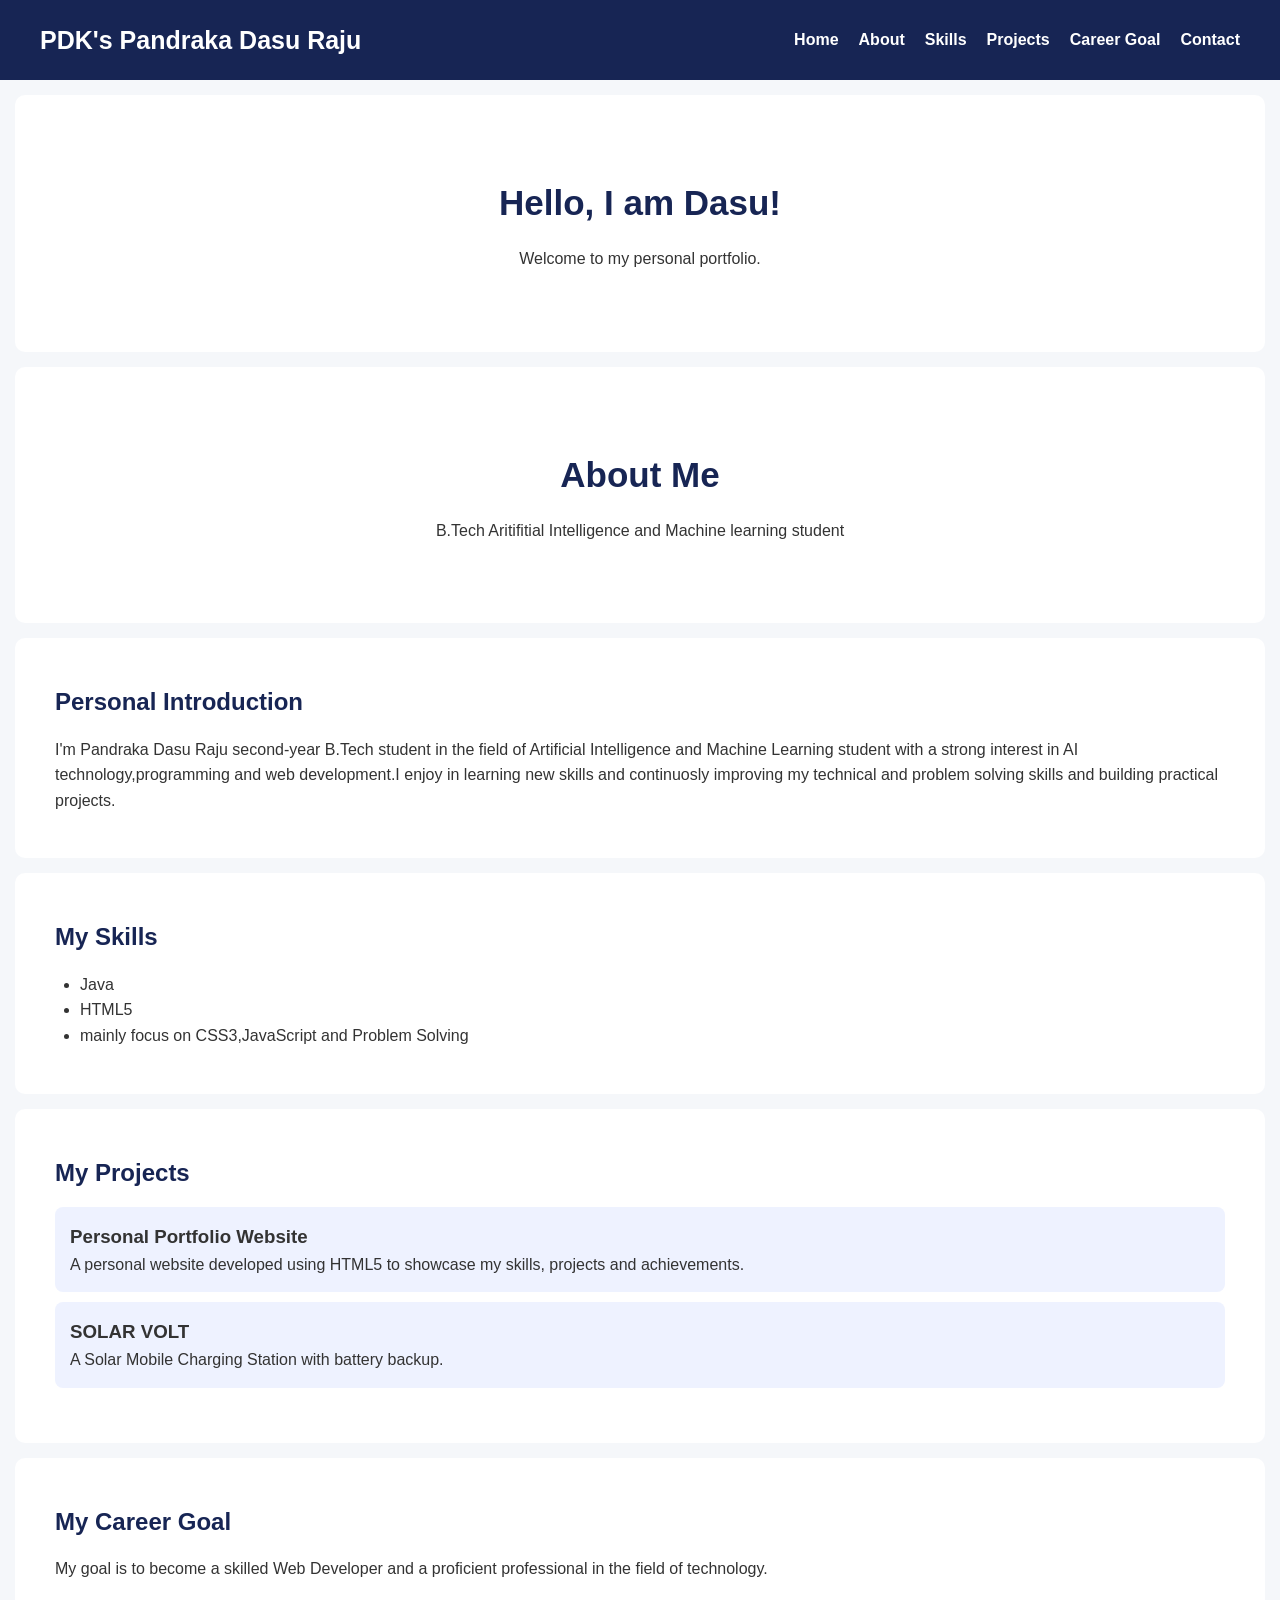
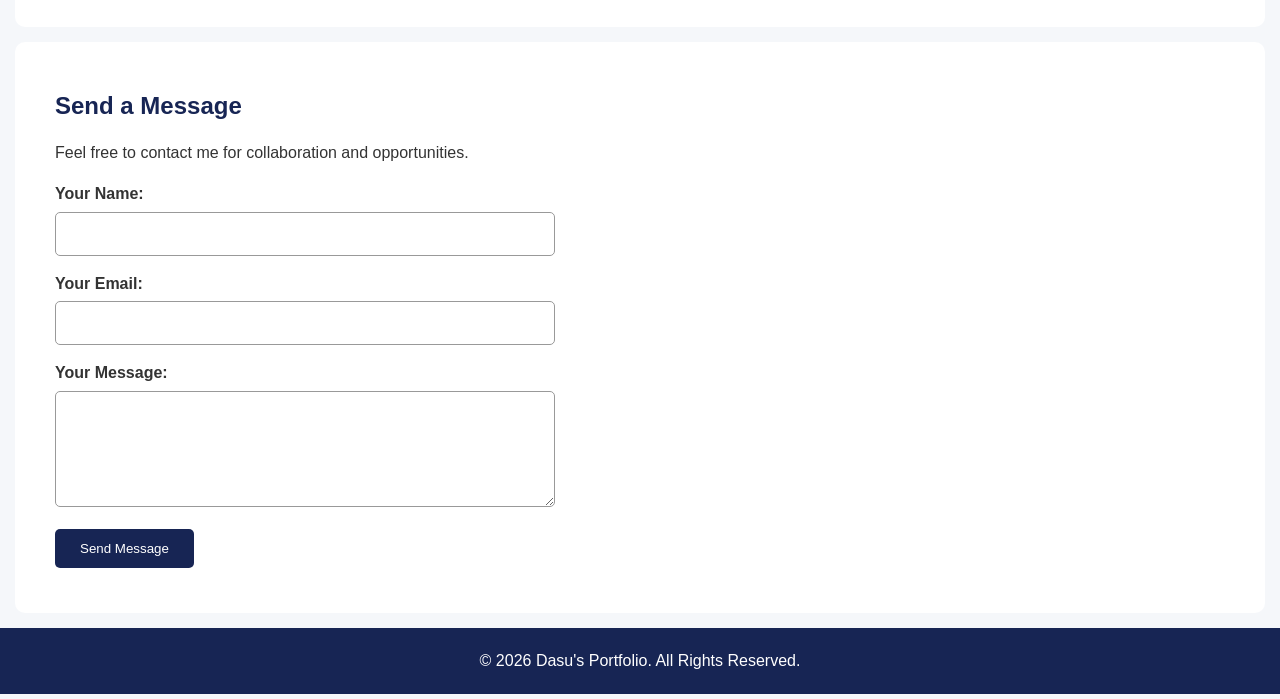
==== index.html @ a0c80d49 "Add files via upload My personal portfolio website developed using HTML5 and CSS3. It includes seman" ====
<!DOCTYPE html>
<html lang="en">

<head>

    <!-- SEO and Basic Information -->
    <meta charset="UTF-8">

    <meta name="viewport"
          content="width=device-width, initial-scale=1.0">

    <meta name="description"
          content="Dasu's personal portfolio website showcasing web development skills, projects and career goals.">

    <meta name="author" content="Dasu">

    <meta name="keywords"
          content="Dasu, Portfolio, Web Developer, HTML, CSS, JavaScript">

    <meta name="robots" content="index, follow">

    <title>Dasu | Personal Portfolio</title>

    <!-- Basic CSS Styling -->
    <style>

        /* General Styling */
        * {
            margin: 0;
            padding: 0;
            box-sizing: border-box;
        }

        html {
            scroll-behavior: smooth;
        }

        body {
            font-family: Arial, sans-serif;
            line-height: 1.6;
            background-color: #f5f7fa;
            color: #333;
        }

        /* Header */
        header {
            background-color: #172554;
            color: white;
            padding: 20px 40px;

            display: flex;
            justify-content: space-between;
            align-items: center;
        }

        header h1 {
            font-size: 25px;
        }

        /* Navigation */
        nav {
            display: flex;
            gap: 20px;
        }

        nav a {
            color: white;
            text-decoration: none;
            font-weight: bold;
        }

        nav a:hover {
            color: #38bdf8;
        }

        /* Main Sections */
        section {
            padding: 45px 40px;
            margin: 15px;
            background-color: white;
            border-radius: 10px;
        }

        h2 {
            color: #172554;
            margin-bottom: 15px;
        }

        /* Home Section */
        #home {
            text-align: center;
            padding: 80px 20px;
        }

        #home h2 {
            font-size: 35px;
        }

        /* Skills */
        ul {
            padding-left: 25px;
        }

        /* Projects */
        article {
            padding: 15px;
            margin: 10px 0;
            background-color: #eef2ff;
            border-radius: 8px;
        }

        /* Contact Form */
        form {
            max-width: 500px;
        }

        label {
            display: block;
            margin-top: 15px;
            font-weight: bold;
        }

        input, textarea {
            width: 100%;
            padding: 12px;
            margin-top: 5px;
            border: 1px solid #999;
            border-radius: 5px;
            font-size: 16px;
        }

        button {
            background-color: #172554;
            color: white;
            padding: 12px 25px;
            border: none;
            border-radius: 5px;
            margin-top: 15px;
            cursor: pointer;
        }

        button:hover {
            background-color: #2563eb;
        }

        /* Keyboard Accessibility */
        a:focus-visible,
        input:focus-visible,
        textarea:focus-visible,
        button:focus-visible {
            outline: 3px solid #f59e0b;
            outline-offset: 3px;
        }

        /* Footer */
        footer {
            background-color: #172554;
            color: white;
            text-align: center;
            padding: 20px;
        }

    </style>

</head>

<body>

    <!-- Header -->
    <header>

        <h1>PDK's Pandraka Dasu Raju</h1>

        <!-- Navigation -->
        <nav aria-label="Main navigation">

            <a href="#home">Home</a>
            <a href="#about">About</a>
            <a href="#skills">Skills</a>
            <a href="#projects">Projects</a>
            <a href="#career">Career Goal</a>
            <a href="#contact">Contact</a>

        </nav>

    </header>


    <!-- Main Content -->
    <main>

        <!-- Home Section -->
        <section id="home">

            <h2>Hello, I am Dasu!</h2>
 
            <p>
                Welcome to my personal portfolio.
            </p>

        </section>


        <!-- About Section -->
        <section id="home">

            <h2>About Me</h2>

            <p>
                 B.Tech Aritifitial Intelligence and Machine learning student
            </p>

        </section>

        <section id="about">

            <h2>Personal Introduction</h2>

                <p>
                    I'm Pandraka Dasu Raju second-year B.Tech student
                    in the field of Artificial Intelligence
                    and Machine Learning student with a strong interest in AI technology,programming and web development.I enjoy in  
                    learning new skills and continuosly improving my technical and problem solving skills and building practical
                    projects.
                </p>
                     
        </section>
        
        <!-- Skills Section -->
        <section id="skills">

            <h2>My Skills</h2>

            <ul>

                <li>Java </li>

                <li>HTML5</li>

                <li>mainly focus on CSS3,JavaScript and Problem Solving</li>

            </ul>

        </section>


        <!-- Projects Section -->
        <section id="projects">

            <h2>My Projects</h2>

            <article>

                <h3>Personal Portfolio Website</h3>

                <p>
                    A personal website developed using
                    HTML5 to showcase my skills,
                    projects and achievements.
                </p>

            </article>

            <article>

                <h3>SOLAR VOLT</h3>

                <p>
                    A Solar Mobile Charging Station
                    with battery backup.
                </p>

            </article>

        </section>


        <!-- Career Goal Section -->
        <section id="career">

            <h2>My Career Goal</h2>

            <p>
                My goal is to become a skilled Web
                Developer and a proficient professional
                in the field of technology.
            </p>

        </section>


        <!-- Contact Section -->
        <section id="contact">

            <h2>Send a Message</h2>

            <p>
                Feel free to contact me for
                collaboration and opportunities.
            </p>

            <form action="#" method="post">

                <label for="name">
                    Your Name:
                </label>

                <input
                    type="text"
                    id="name"
                    name="name"
                    autocomplete="name"
                    required
                >


                <label for="email">
                    Your Email:
                </label>

                <input
                    type="email"
                    id="email"
                    name="email"
                    autocomplete="email"
                    required
                >


                <label for="message">
                    Your Message:
                </label>

                <textarea
                    id="message"
                    name="message"
                    rows="5"
                    required
                ></textarea>


                <button type="submit">
                    Send Message
                </button>

            </form>

        </section>

    </main>


    <!-- Footer -->
    <footer>

        <p>
            &copy; 2026 Dasu's Portfolio.
            All Rights Reserved.
        </p>

    </footer>

</body>

</html>
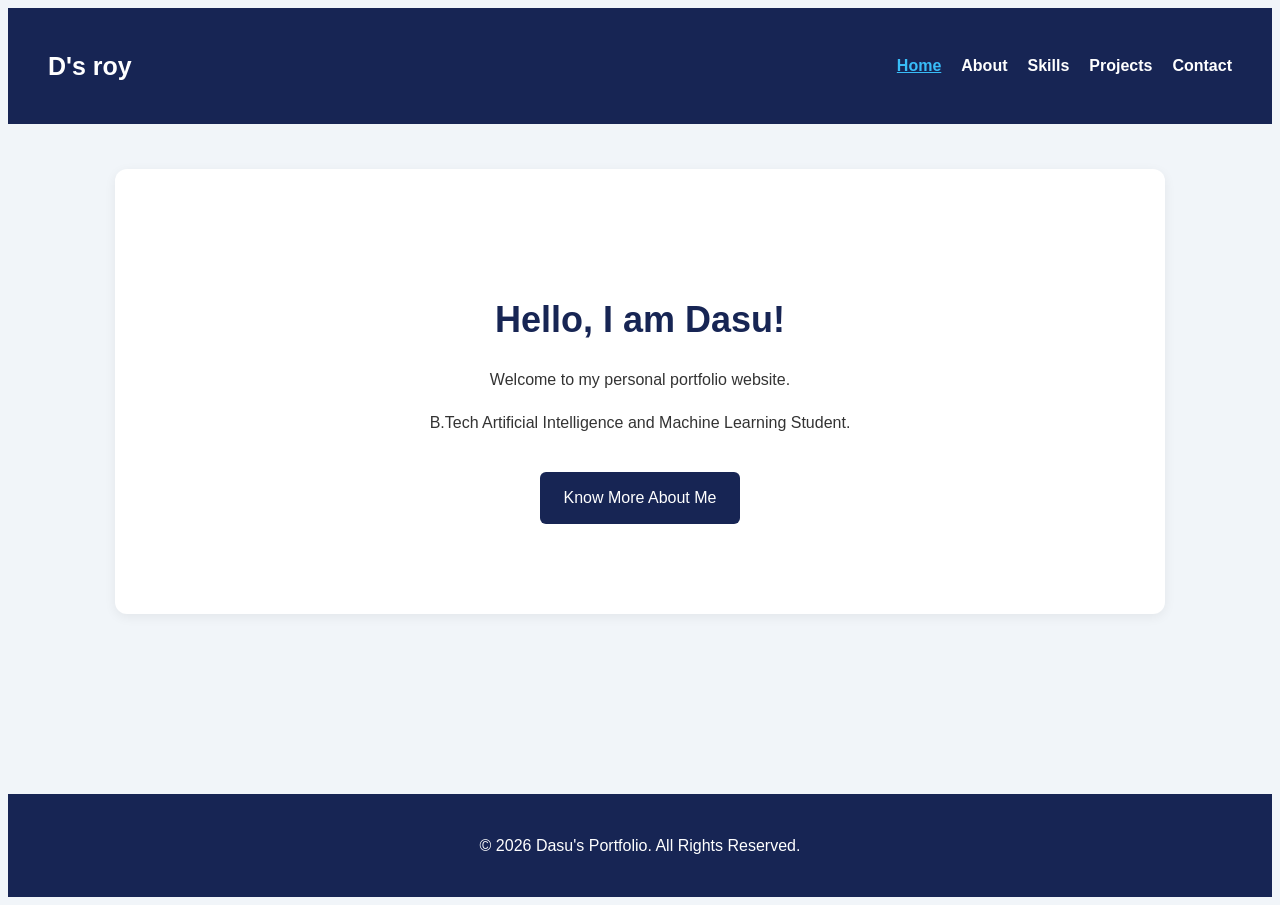
==== commit 9de1fd6b: "Add files via upload" ====
--- a/index.html
+++ b/index.html
@@ -1,365 +1,35 @@
-<!DOCTYPE html>
+<link rel="stylesheet" href="style.css"> 
+ <!DOCTYPE html>
 <html lang="en">
-
 <head>
-
-    <!-- SEO and Basic Information -->
     <meta charset="UTF-8">
-
-    <meta name="viewport"
-          content="width=device-width, initial-scale=1.0">
-
-    <meta name="description"
-          content="Dasu's personal portfolio website showcasing web development skills, projects and career goals.">
-
+    <meta name="viewport" content="width=device-width, initial-scale=1.0">
+    <meta name="description" content="Welcome to Dasu's personal portfolio website.">
     <meta name="author" content="Dasu">
-
-    <meta name="keywords"
-          content="Dasu, Portfolio, Web Developer, HTML, CSS, JavaScript">
-
-    <meta name="robots" content="index, follow">
-
-    <title>Dasu | Personal Portfolio</title>
-
-    <!-- Basic CSS Styling -->
-    <style>
-
-        /* General Styling */
-        * {
-            margin: 0;
-            padding: 0;
-            box-sizing: border-box;
-        }
-
-        html {
-            scroll-behavior: smooth;
-        }
-
-        body {
-            font-family: Arial, sans-serif;
-            line-height: 1.6;
-            background-color: #f5f7fa;
-            color: #333;
-        }
-
-        /* Header */
-        header {
-            background-color: #172554;
-            color: white;
-            padding: 20px 40px;
-
-            display: flex;
-            justify-content: space-between;
-            align-items: center;
-        }
-
-        header h1 {
-            font-size: 25px;
-        }
-
-        /* Navigation */
-        nav {
-            display: flex;
-            gap: 20px;
-        }
-
-        nav a {
-            color: white;
-            text-decoration: none;
-            font-weight: bold;
-        }
-
-        nav a:hover {
-            color: #38bdf8;
-        }
-
-        /* Main Sections */
-        section {
-            padding: 45px 40px;
-            margin: 15px;
-            background-color: white;
-            border-radius: 10px;
-        }
-
-        h2 {
-            color: #172554;
-            margin-bottom: 15px;
-        }
-
-        /* Home Section */
-        #home {
-            text-align: center;
-            padding: 80px 20px;
-        }
-
-        #home h2 {
-            font-size: 35px;
-        }
-
-        /* Skills */
-        ul {
-            padding-left: 25px;
-        }
-
-        /* Projects */
-        article {
-            padding: 15px;
-            margin: 10px 0;
-            background-color: #eef2ff;
-            border-radius: 8px;
-        }
-
-        /* Contact Form */
-        form {
-            max-width: 500px;
-        }
-
-        label {
-            display: block;
-            margin-top: 15px;
-            font-weight: bold;
-        }
-
-        input, textarea {
-            width: 100%;
-            padding: 12px;
-            margin-top: 5px;
-            border: 1px solid #999;
-            border-radius: 5px;
-            font-size: 16px;
-        }
-
-        button {
-            background-color: #172554;
-            color: white;
-            padding: 12px 25px;
-            border: none;
-            border-radius: 5px;
-            margin-top: 15px;
-            cursor: pointer;
-        }
-
-        button:hover {
-            background-color: #2563eb;
-        }
-
-        /* Keyboard Accessibility */
-        a:focus-visible,
-        input:focus-visible,
-        textarea:focus-visible,
-        button:focus-visible {
-            outline: 3px solid #f59e0b;
-            outline-offset: 3px;
-        }
-
-        /* Footer */
-        footer {
-            background-color: #172554;
-            color: white;
-            text-align: center;
-            padding: 20px;
-        }
-
-    </style>
-
+    <title>Home | Dasu Portfolio</title>
+    <link rel="stylesheet" href="style.css">
 </head>
-
 <body>
-
-    <!-- Header -->
-    <header>
-
-        <h1>PDK's Pandraka Dasu Raju</h1>
-
-        <!-- Navigation -->
-        <nav aria-label="Main navigation">
-
-            <a href="#home">Home</a>
-            <a href="#about">About</a>
-            <a href="#skills">Skills</a>
-            <a href="#projects">Projects</a>
-            <a href="#career">Career Goal</a>
-            <a href="#contact">Contact</a>
-
-        </nav>
-
-    </header>
-
-
-    <!-- Main Content -->
-    <main>
-
-        <!-- Home Section -->
-        <section id="home">
-
-            <h2>Hello, I am Dasu!</h2>
- 
-            <p>
-                Welcome to my personal portfolio.
-            </p>
-
-        </section>
-
-
-        <!-- About Section -->
-        <section id="home">
-
-            <h2>About Me</h2>
-
-            <p>
-                 B.Tech Aritifitial Intelligence and Machine learning student
-            </p>
-
-        </section>
-
-        <section id="about">
-
-            <h2>Personal Introduction</h2>
-
-                <p>
-                    I'm Pandraka Dasu Raju second-year B.Tech student
-                    in the field of Artificial Intelligence
-                    and Machine Learning student with a strong interest in AI technology,programming and web development.I enjoy in  
-                    learning new skills and continuosly improving my technical and problem solving skills and building practical
-                    projects.
-                </p>
-                     
-        </section>
-        
-        <!-- Skills Section -->
-        <section id="skills">
-
-            <h2>My Skills</h2>
-
-            <ul>
-
-                <li>Java </li>
-
-                <li>HTML5</li>
-
-                <li>mainly focus on CSS3,JavaScript and Problem Solving</li>
-
-            </ul>
-
-        </section>
-
-
-        <!-- Projects Section -->
-        <section id="projects">
-
-            <h2>My Projects</h2>
-
-            <article>
-
-                <h3>Personal Portfolio Website</h3>
-
-                <p>
-                    A personal website developed using
-                    HTML5 to showcase my skills,
-                    projects and achievements.
-                </p>
-
-            </article>
-
-            <article>
-
-                <h3>SOLAR VOLT</h3>
-
-                <p>
-                    A Solar Mobile Charging Station
-                    with battery backup.
-                </p>
-
-            </article>
-
-        </section>
-
-
-        <!-- Career Goal Section -->
-        <section id="career">
-
-            <h2>My Career Goal</h2>
-
-            <p>
-                My goal is to become a skilled Web
-                Developer and a proficient professional
-                in the field of technology.
-            </p>
-
-        </section>
-
-
-        <!-- Contact Section -->
-        <section id="contact">
-
-            <h2>Send a Message</h2>
-
-            <p>
-                Feel free to contact me for
-                collaboration and opportunities.
-            </p>
-
-            <form action="#" method="post">
-
-                <label for="name">
-                    Your Name:
-                </label>
-
-                <input
-                    type="text"
-                    id="name"
-                    name="name"
-                    autocomplete="name"
-                    required
-                >
-
-
-                <label for="email">
-                    Your Email:
-                </label>
-
-                <input
-                    type="email"
-                    id="email"
-                    name="email"
-                    autocomplete="email"
-                    required
-                >
-
-
-                <label for="message">
-                    Your Message:
-                </label>
-
-                <textarea
-                    id="message"
-                    name="message"
-                    rows="5"
-                    required
-                ></textarea>
-
-
-                <button type="submit">
-                    Send Message
-                </button>
-
-            </form>
-
-        </section>
-
-    </main>
-
-
-    <!-- Footer -->
-    <footer>
-
-        <p>
-            &copy; 2026 Dasu's Portfolio.
-            All Rights Reserved.
-        </p>
-
-    </footer>
-
+<header>
+    <h1>D's roy </h1>
+    <nav aria-label="Main navigation">
+        <a href="index.html" aria-current="page">Home</a>
+        <a href="about.html">About</a>
+        <a href="skills.html">Skills</a>
+        <a href="projects.html">Projects</a>
+        <a href="contact.html">Contact</a>
+    </nav>
+</header>
+<main>
+    <section class="hero">
+        <h2>Hello, I am Dasu!</h2>
+        <p>Welcome to my personal portfolio website.</p>
+        <p>B.Tech Artificial Intelligence and Machine Learning Student.</p>
+        <a class="button" href="about.html">Know More About Me</a>
+    </section>
+</main>
+<footer>
+    <p>&copy; 2026 Dasu's Portfolio. All Rights Reserved.</p>
+</footer>
 </body>
-
 </html>
--- a/style.css
+++ b/style.css
@@ -0,0 +1,168 @@
+<link rel="stylesheet" href="style.css">
+* {
+    margin: 0;
+    padding: 0;
+    box-sizing: border-box;
+}
+
+body {
+    font-family: Arial, sans-serif;
+    background: #f1f5f9;
+    color: #333;
+    line-height: 1.7;
+}
+
+header {
+    background: #172554;
+    color: white;
+    padding: 20px 40px;
+    display: flex;
+    justify-content: space-between;
+    align-items: center;
+    flex-wrap: wrap;
+    gap: 15px;
+}
+
+header h1 {
+    font-size: 25px;
+}
+
+nav {
+    display: flex;
+    gap: 20px;
+    flex-wrap: wrap;
+}
+
+nav a {
+    color: white;
+    text-decoration: none;
+    font-weight: bold;
+}
+
+nav a:hover,
+nav a[aria-current="page"] {
+    color: #38bdf8;
+    text-decoration: underline;
+}
+
+main {
+    min-height: 70vh;
+    padding: 20px 0;
+}
+
+section {
+    background: white;
+    margin: 25px auto;
+    padding: 35px;
+    width: 90%;
+    max-width: 1000px;
+    border-radius: 12px;
+    box-shadow: 0 3px 12px #00000010;
+}
+
+h2 {
+    color: #172554;
+    margin-bottom: 15px;
+}
+
+h3 {
+    color: #1e40af;
+    margin-bottom: 8px;
+}
+
+ul {
+    padding-left: 25px;
+}
+
+.hero {
+    text-align: center;
+    padding: 90px 25px;
+}
+
+.hero h2 {
+    font-size: 36px;
+}
+
+.button,
+button {
+    display: inline-block;
+    background: #172554;
+    color: white;
+    padding: 12px 24px;
+    border: none;
+    border-radius: 6px;
+    text-decoration: none;
+    margin-top: 20px;
+    cursor: pointer;
+    font-size: 16px;
+}
+
+.button:hover,
+button:hover {
+    background: #2563eb;
+}
+
+article {
+    background: #eef2ff;
+    padding: 20px;
+    margin: 15px 0;
+    border-radius: 8px;
+}
+
+form {
+    max-width: 550px;
+    margin-top: 20px;
+}
+
+label {
+    display: block;
+    margin-top: 15px;
+    font-weight: bold;
+}
+
+input,
+textarea {
+    width: 100%;
+    padding: 12px;
+    margin-top: 5px;
+    border: 1px solid #999;
+    border-radius: 6px;
+    font-size: 16px;
+    font-family: inherit;
+}
+
+a:focus-visible,
+input:focus-visible,
+textarea:focus-visible,
+button:focus-visible {
+    outline: 3px solid #f59e0b;
+    outline-offset: 3px;
+}
+
+footer {
+    background: #172554;
+    color: white;
+    text-align: center;
+    padding: 22px;
+}
+
+@media (max-width: 600px) {
+    header {
+        flex-direction: column;
+        text-align: center;
+    }
+
+    nav {
+        justify-content: center;
+        gap: 12px;
+    }
+
+    section {
+        width: 94%;
+        padding: 22px;
+    }
+
+    .hero h2 {
+        font-size: 28px;
+    }
+}
--- a/style.css
+++ b/style.css
@@ -0,0 +1,168 @@
+<link rel="stylesheet" href="style.css">
+* {
+    margin: 0;
+    padding: 0;
+    box-sizing: border-box;
+}
+
+body {
+    font-family: Arial, sans-serif;
+    background: #f1f5f9;
+    color: #333;
+    line-height: 1.7;
+}
+
+header {
+    background: #172554;
+    color: white;
+    padding: 20px 40px;
+    display: flex;
+    justify-content: space-between;
+    align-items: center;
+    flex-wrap: wrap;
+    gap: 15px;
+}
+
+header h1 {
+    font-size: 25px;
+}
+
+nav {
+    display: flex;
+    gap: 20px;
+    flex-wrap: wrap;
+}
+
+nav a {
+    color: white;
+    text-decoration: none;
+    font-weight: bold;
+}
+
+nav a:hover,
+nav a[aria-current="page"] {
+    color: #38bdf8;
+    text-decoration: underline;
+}
+
+main {
+    min-height: 70vh;
+    padding: 20px 0;
+}
+
+section {
+    background: white;
+    margin: 25px auto;
+    padding: 35px;
+    width: 90%;
+    max-width: 1000px;
+    border-radius: 12px;
+    box-shadow: 0 3px 12px #00000010;
+}
+
+h2 {
+    color: #172554;
+    margin-bottom: 15px;
+}
+
+h3 {
+    color: #1e40af;
+    margin-bottom: 8px;
+}
+
+ul {
+    padding-left: 25px;
+}
+
+.hero {
+    text-align: center;
+    padding: 90px 25px;
+}
+
+.hero h2 {
+    font-size: 36px;
+}
+
+.button,
+button {
+    display: inline-block;
+    background: #172554;
+    color: white;
+    padding: 12px 24px;
+    border: none;
+    border-radius: 6px;
+    text-decoration: none;
+    margin-top: 20px;
+    cursor: pointer;
+    font-size: 16px;
+}
+
+.button:hover,
+button:hover {
+    background: #2563eb;
+}
+
+article {
+    background: #eef2ff;
+    padding: 20px;
+    margin: 15px 0;
+    border-radius: 8px;
+}
+
+form {
+    max-width: 550px;
+    margin-top: 20px;
+}
+
+label {
+    display: block;
+    margin-top: 15px;
+    font-weight: bold;
+}
+
+input,
+textarea {
+    width: 100%;
+    padding: 12px;
+    margin-top: 5px;
+    border: 1px solid #999;
+    border-radius: 6px;
+    font-size: 16px;
+    font-family: inherit;
+}
+
+a:focus-visible,
+input:focus-visible,
+textarea:focus-visible,
+button:focus-visible {
+    outline: 3px solid #f59e0b;
+    outline-offset: 3px;
+}
+
+footer {
+    background: #172554;
+    color: white;
+    text-align: center;
+    padding: 22px;
+}
+
+@media (max-width: 600px) {
+    header {
+        flex-direction: column;
+        text-align: center;
+    }
+
+    nav {
+        justify-content: center;
+        gap: 12px;
+    }
+
+    section {
+        width: 94%;
+        padding: 22px;
+    }
+
+    .hero h2 {
+        font-size: 28px;
+    }
+}
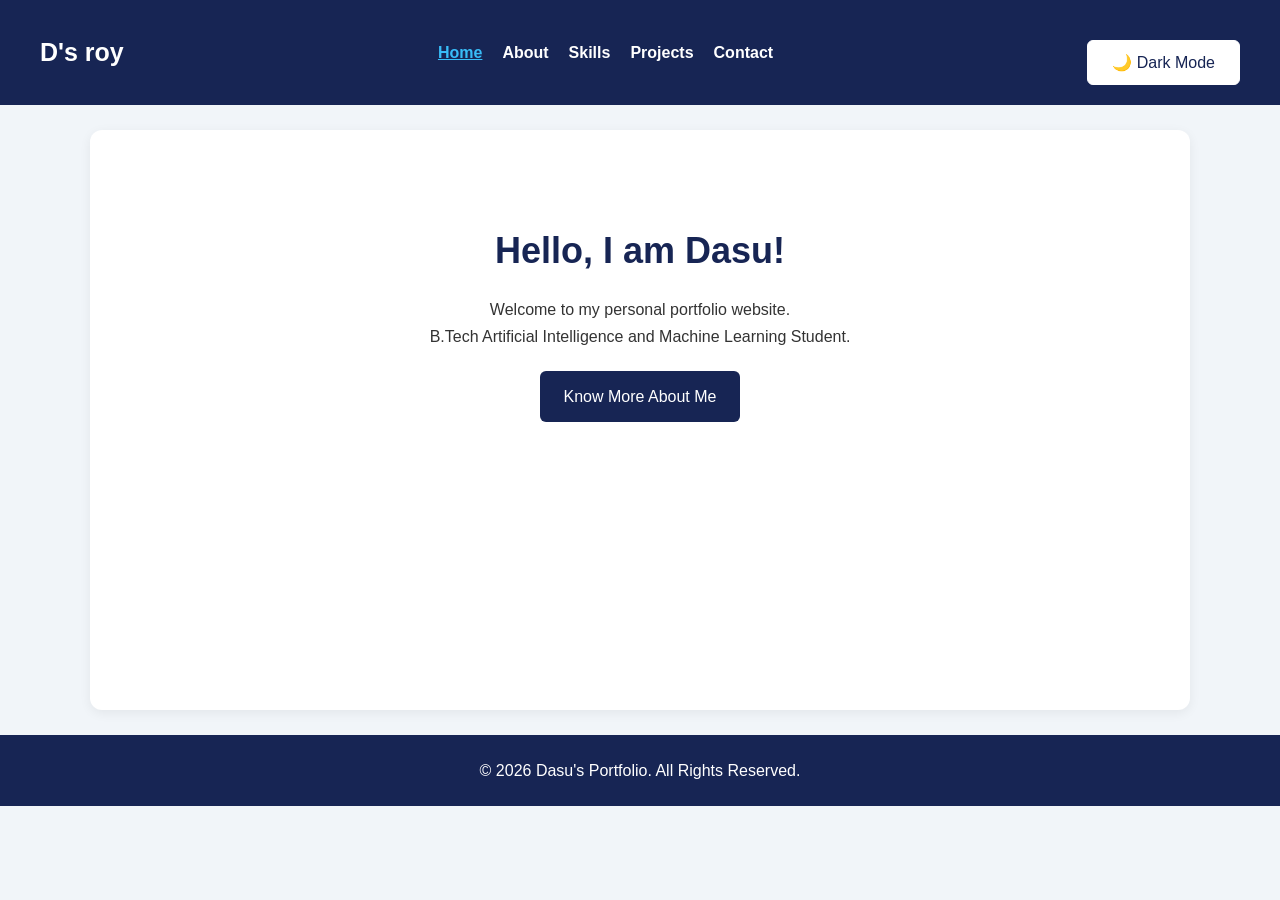
==== commit e80a1f87: "Add files via upload" ====
--- a/index.html
+++ b/index.html
@@ -1,17 +1,23 @@
-<link rel="stylesheet" href="style.css"> 
- <!DOCTYPE html>
+
+<!DOCTYPE html>
 <html lang="en">
 <head>
     <meta charset="UTF-8">
     <meta name="viewport" content="width=device-width, initial-scale=1.0">
+
     <meta name="description" content="Welcome to Dasu's personal portfolio website.">
     <meta name="author" content="Dasu">
+
     <title>Home | Dasu Portfolio</title>
+
     <link rel="stylesheet" href="style.css">
 </head>
+
 <body>
+
 <header>
-    <h1>D's roy </h1>
+    <h1>D's roy</h1>
+
     <nav aria-label="Main navigation">
         <a href="index.html" aria-current="page">Home</a>
         <a href="about.html">About</a>
@@ -19,17 +25,31 @@
         <a href="projects.html">Projects</a>
         <a href="contact.html">Contact</a>
     </nav>
+
+    <button id="themeToggle" type="button">
+        🌙 Dark Mode
+    </button>
 </header>
+
 <main>
     <section class="hero">
         <h2>Hello, I am Dasu!</h2>
+
         <p>Welcome to my personal portfolio website.</p>
+
         <p>B.Tech Artificial Intelligence and Machine Learning Student.</p>
-        <a class="button" href="about.html">Know More About Me</a>
+
+        <a class="button" href="about.html">
+            Know More About Me
+        </a>
     </section>
 </main>
+
 <footer>
     <p>&copy; 2026 Dasu's Portfolio. All Rights Reserved.</p>
 </footer>
+
+<script src="script.js"></script>
+
 </body>
-</html>+</html>
--- a/style.css
+++ b/style.css
@@ -1,21 +1,53 @@
-<link rel="stylesheet" href="style.css">
+/* ===== TASK 2: CSS VARIABLES ===== */
+
+:root {
+    --bg-color: #f1f5f9;
+    --card-color: #ffffff;
+    --text-color: #333333;
+    --heading-color: #172554;
+    --primary-color: #2563eb;
+    --article-color: #eef2ff;
+    --shadow: 0 3px 12px #00000010;
+}
+
+/* ===== DARK MODE VARIABLES ===== */
+
+body.dark-mode {
+    --bg-color: #0f172a;
+    --card-color: #1e293b;
+    --text-color: #f1f5f9;
+    --heading-color: #93c5fd;
+    --primary-color: #60a5fa;
+    --article-color: #334155;
+    --shadow: 0 3px 12px #00000040;
+}
+
+/* ===== UNIVERSAL RESET ===== */
+
 * {
     margin: 0;
     padding: 0;
     box-sizing: border-box;
 }
 
+/* ===== BODY ===== */
+
 body {
     font-family: Arial, sans-serif;
-    background: #f1f5f9;
-    color: #333;
+    background: var(--bg-color);
+    color: var(--text-color);
     line-height: 1.7;
-}
+    transition: background 0.3s, color 0.3s;
+}
+
+/* ===== HEADER ===== */
 
 header {
     background: #172554;
     color: white;
     padding: 20px 40px;
+
+    /* Flexbox */
     display: flex;
     justify-content: space-between;
     align-items: center;
@@ -27,8 +59,12 @@
     font-size: 25px;
 }
 
+/* ===== NAVIGATION ===== */
+
 nav {
     display: flex;
+    align-items: center;
+    justify-content: center;
     gap: 20px;
     flex-wrap: wrap;
 }
@@ -45,28 +81,41 @@
     text-decoration: underline;
 }
 
+/* ===== MAIN LAYOUT: CSS GRID ===== */
+
 main {
     min-height: 70vh;
-    padding: 20px 0;
-}
+    padding: 25px 0;
+
+    display: grid;
+    grid-template-columns: repeat(2, minmax(0, 1fr));
+    gap: 25px;
+
+    width: 90%;
+    max-width: 1100px;
+    margin: auto;
+}
+
+/* ===== SECTIONS ===== */
 
 section {
-    background: white;
-    margin: 25px auto;
+    background: var(--card-color);
     padding: 35px;
-    width: 90%;
-    max-width: 1000px;
+    width: 100%;
+    margin: 0;
     border-radius: 12px;
-    box-shadow: 0 3px 12px #00000010;
-}
+    box-shadow: var(--shadow);
+}
+
+/* ===== HEADINGS ===== */
 
 h2 {
-    color: #172554;
+    color: var(--heading-color);
     margin-bottom: 15px;
 }
 
 h3 {
-    color: #1e40af;
+    color: var(--primary-color);
     margin-bottom: 8px;
 }
 
@@ -74,7 +123,10 @@
     padding-left: 25px;
 }
 
+/* ===== HERO SECTION ===== */
+
 .hero {
+    grid-column: 1 / -1;
     text-align: center;
     padding: 90px 25px;
 }
@@ -82,6 +134,8 @@
 .hero h2 {
     font-size: 36px;
 }
+
+/* ===== BUTTONS ===== */
 
 .button,
 button {
@@ -102,12 +156,28 @@
     background: #2563eb;
 }
 
+/* ===== DARK MODE BUTTON ===== */
+
+#themeToggle {
+    background: white;
+    color: #172554;
+    border: 1px solid #ffffff;
+}
+
+#themeToggle:hover {
+    background: #dbeafe;
+}
+
+/* ===== ARTICLES ===== */
+
 article {
-    background: #eef2ff;
+    background: var(--article-color);
     padding: 20px;
     margin: 15px 0;
     border-radius: 8px;
 }
+
+/* ===== FORMS ===== */
 
 form {
     max-width: 550px;
@@ -131,6 +201,8 @@
     font-family: inherit;
 }
 
+/* ===== ACCESSIBILITY ===== */
+
 a:focus-visible,
 input:focus-visible,
 textarea:focus-visible,
@@ -139,6 +211,8 @@
     outline-offset: 3px;
 }
 
+/* ===== FOOTER ===== */
+
 footer {
     background: #172554;
     color: white;
@@ -146,6 +220,25 @@
     padding: 22px;
 }
 
+/* ===== TABLET RESPONSIVE DESIGN ===== */
+
+@media (max-width: 768px) {
+    main {
+        grid-template-columns: 1fr;
+        width: 94%;
+    }
+
+    .hero {
+        grid-column: auto;
+    }
+
+    header {
+        padding: 20px;
+    }
+}
+
+/* ===== MOBILE RESPONSIVE DESIGN ===== */
+
 @media (max-width: 600px) {
     header {
         flex-direction: column;
@@ -153,16 +246,98 @@
     }
 
     nav {
-        justify-content: center;
         gap: 12px;
     }
 
     section {
-        width: 94%;
         padding: 22px;
+    }
+
+    .hero {
+        padding: 50px 20px;
     }
 
     .hero h2 {
         font-size: 28px;
     }
+
+    #themeToggle {
+        margin-top: 10px;
+    }
+}
+
+/* ===== REDUCED MOTION ACCESSIBILITY ===== */
+
+@media (prefers-reduced-motion: reduce) {
+    *,
+    *::before,
+    *::after {
+        transition: none !important;
+    }
+}
+/* ===== PROJECT CARDS GRID ===== */
+
+.project-grid {
+    display: grid;
+    grid-template-columns: repeat(2, minmax(0, 1fr));
+    gap: 25px;
+    margin-top: 20px;
+}
+
+.project-card {
+    background: var(--article-color);
+    padding: 25px;
+    border-radius: 12px;
+    margin: 0;
+    box-shadow: var(--shadow);
+    transition: transform 0.3s ease;
+}
+
+.project-card:hover {
+    transform: translateY(-5px);
+}
+
+/* Tablet and Mobile */
+
+@media (max-width: 768px) {
+    .project-grid {
+        grid-template-columns: 1fr;
+    }
+}
+/* ===== PROJECTS GRID ===== */
+
+.project-grid {
+    display: grid;
+    grid-template-columns: repeat(2, minmax(0, 1fr));
+    gap: 25px;
+    margin-top: 25px;
+}
+
+.project-card {
+    background: var(--article-color);
+    padding: 25px;
+    border-radius: 12px;
+    margin: 0;
+    box-shadow: var(--shadow);
+    transition: transform 0.3s ease;
+}
+
+.project-card h3 {
+    margin-bottom: 12px;
+}
+
+.project-card p {
+    line-height: 1.7;
+}
+
+.project-card:hover {
+    transform: translateY(-5px);
+}
+
+/* ===== RESPONSIVE PROJECT GRID ===== */
+
+@media (max-width: 768px) {
+    .project-grid {
+        grid-template-columns: 1fr;
+    }
 }
